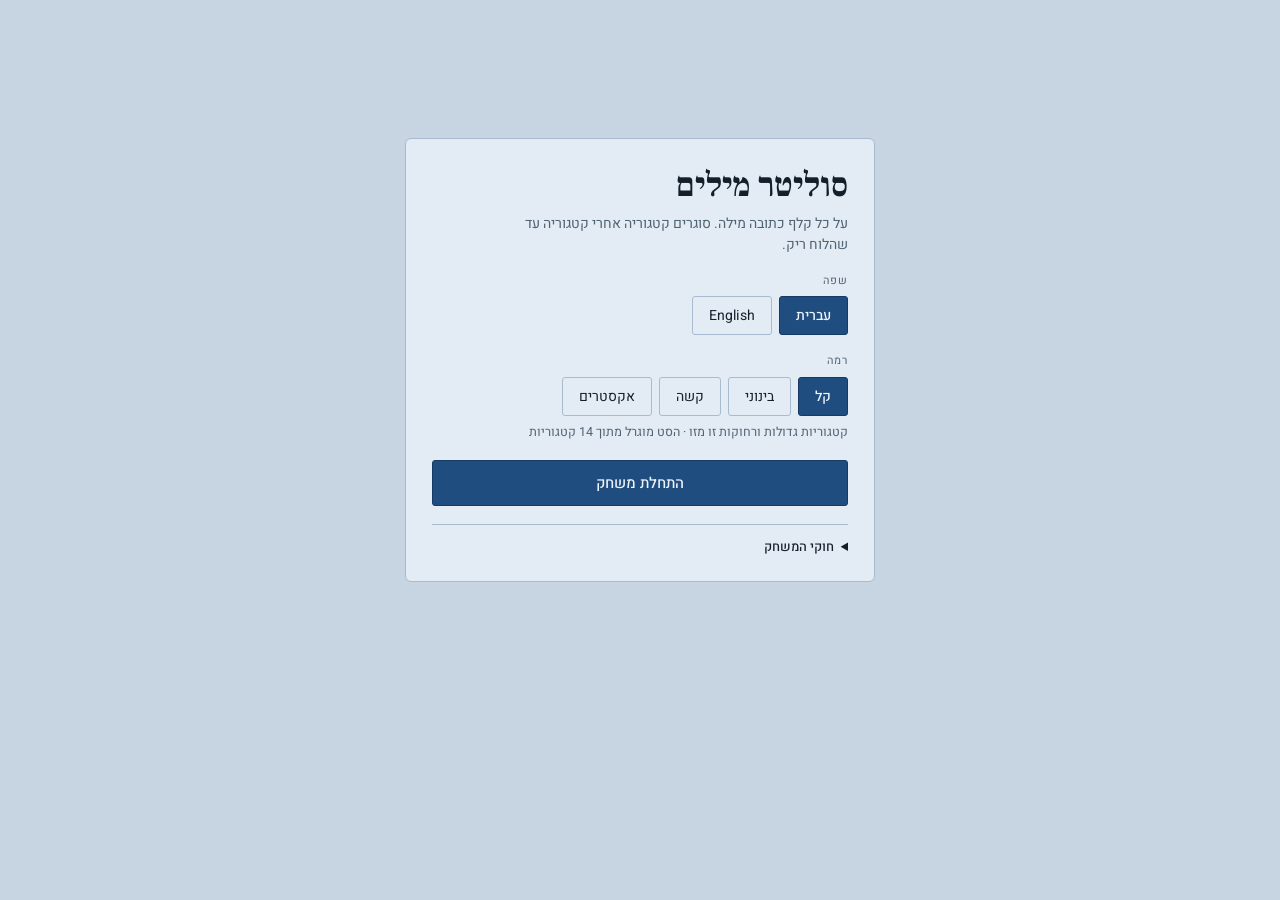
==== index.html @ df295d72 "Change the table to blue Asked for, and it doubles as a test of whether updates are arriving at all:" ====
<!doctype html>
<html lang="he" dir="rtl">
<head>
<meta charset="utf-8">
<meta name="viewport" content="width=device-width, initial-scale=1, viewport-fit=cover">
<meta name="color-scheme" content="light dark">
<title>סוליטר מילים</title>
<link rel="preconnect" href="https://fonts.googleapis.com">
<link rel="preconnect" href="https://fonts.gstatic.com" crossorigin>
<link rel="stylesheet" href="https://fonts.googleapis.com/css2?family=Frank+Ruhl+Libre:wght@400;700&family=Heebo:wght@400;500;700&display=swap">
<link rel="stylesheet" href="style.css?v=4">
</head>
<body>
<div class="menu" id="menu">
  <div class="menu-card">
    <h1 id="menu-title"></h1>
    <p class="menu-lead" id="menu-lead"></p>

    <div class="choice">
      <span class="choice-label" id="lang-label"></span>
      <div class="options" id="opt-lang"></div>
    </div>

    <div class="choice">
      <span class="choice-label" id="level-label"></span>
      <div class="options" id="opt-level"></div>
      <p class="choice-hint" id="level-hint"></p>
    </div>

    <button type="button" class="primary" id="btn-start"></button>

    <details class="rules" id="menu-rules">
      <summary></summary>
      <ul></ul>
    </details>
  </div>
</div>

<div class="board" id="game" hidden>
  <header class="masthead">
    <h1 id="game-title"></h1>
    <div class="stats">
      <div class="stat"><span class="stat-label" id="lbl-moves"></span><span class="stat-value" id="stat-moves">0</span></div>
      <div class="stat"><span class="stat-label" id="lbl-time"></span><span class="stat-value" id="stat-time">0:00</span></div>
      <div class="stat stat-err"><span class="stat-label" id="lbl-errors"></span><span class="stat-value" id="stat-errors">0</span></div>
      <div class="stat"><span class="stat-label" id="lbl-hints"></span><span class="stat-value" id="stat-hints">0</span></div>
      <button type="button" class="stat hint-btn" id="btn-hint" aria-pressed="false"></button>
    </div>
  </header>

  <section class="band">
    <div class="zone zone-foundations">
      <div class="slots" id="foundations"></div>
    </div>
    <div class="zone zone-stock">
      <div class="deck-row">
        <div class="slots" id="stock"></div>
        <div class="slots" id="waste"></div>
      </div>
    </div>
  </section>

  <section class="zone zone-tableau">
    <div class="tableau" id="tableau"></div>
  </section>

  <div class="controls">
    <button type="button" id="btn-undo"></button>
    <span class="dropdown">
      <button type="button" id="btn-more" aria-haspopup="true" aria-expanded="false"></button>
      <div class="pop" id="more-pop" hidden>
        <button type="button" id="btn-same-deal"></button>
        <button type="button" id="btn-same-words"></button>
        <button type="button" id="btn-new-set"></button>
        <button type="button" id="btn-menu"></button>
      </div>
    </span>
    <button type="button" id="btn-sound" class="btn-toggle" aria-pressed="true"></button>
  </div>

  <details class="rules" id="game-rules">
    <summary></summary>
    <ul></ul>
  </details>
</div>

<div class="win" id="win" hidden>
  <div class="win-card">
    <h2 id="win-title"></h2>
    <p id="win-text"></p>
    <div class="win-stats">
      <div class="stat"><span class="stat-label" id="wlbl-moves"></span><span class="stat-value" id="win-moves">0</span></div>
      <div class="stat"><span class="stat-label" id="wlbl-time"></span><span class="stat-value" id="win-time">0:00</span></div>
      <div class="stat stat-err"><span class="stat-label" id="wlbl-errors"></span><span class="stat-value" id="win-errors">0</span></div>
      <div class="stat"><span class="stat-label" id="wlbl-hints"></span><span class="stat-value" id="win-hints">0</span></div>
    </div>
    <div class="controls controls--centred">
      <button type="button" id="btn-win-words"></button>
      <button type="button" class="primary" id="btn-win-set"></button>
      <button type="button" id="btn-win-menu"></button>
    </div>
  </div>
</div>

<div class="bubble" id="bubble" hidden></div>
<script src="banks.js?v=4"></script>
<script src="glosses.js?v=4"></script>
<script src="deal.js?v=4"></script>
<script src="game.js?v=4"></script>
</body>
</html>
---- style.css ----
/* פריסה: לוח במסך אחד — הקטגוריות הפתוחות, החפיסה והגלויים למעלה, ערמות הקלפים מתחתיה.
   הלוח מחויב למראה אחד, שולחן בהיר וקלפים בגוון נייר: קלף הוא חפץ בהיר,
   ושולחן כהה עושה אותו מסנוור.

   ובכל זאת יש כאן גוש לסכמה הכהה, והוא חוזר על אותם הערכים הבהירים בדיוק.
   זו אינה כפילות מיותרת: דפדפן שמכהה אתרים בעצמו מדלג על דף שמצהיר
   שהוא מטפל בכהה, והצהרה כזו היא בדיוק גוש כזה לצד ההכרזה על שתי הסכמות.
   בלעדיו הדף נחשב בהיר בלבד, והדפדפן משחיר את רקעיו. */
:root {
  color-scheme: light dark;
  --felt: #c7d5e3;
  --felt-edge: #a8bbd1;
  --panel: #e3ebf4;
  --ink: #13202c;
  --muted: #4f6373;
  --paper: #fbfcfe;
  --paper-ink: #141e29;
  --paper-edge: #ccd6e2;
  --cat: #1f4d80;
  --cat-ink: #eef4fb;
  --cat-edge: #163a61;
  --back: #7f9ec3;
  --back-line: #6b8cb3;
  --back-edge: #4a6b92;
  --ghost-edge: #9eb2c8;
  --accent: #b5731a;
  --danger: #c0392b;
  --font-display: 'Frank Ruhl Libre', Georgia, 'Times New Roman', serif;
  --font-body: 'Heebo', system-ui, -apple-system, 'Segoe UI', sans-serif;

  --cw: clamp(62px, 7.2vw, 82px);
  --ch: calc(var(--cw) * 1.4);          /* פרופורציה של קלף סטנדרטי */
  --fan-down: calc(var(--ch) * 0.1);
  --fan-up: calc(var(--ch) * 0.34);
  --fs-card: calc(var(--cw) * 0.165);
  --fs-count: calc(var(--cw) * 0.145);

  background: var(--felt);
}

@media (prefers-color-scheme: dark) {
  /* אותם ערכים בהירים: הלוח נשאר בהיר גם כשהמכשיר כהה */
  :root:not([data-theme="light"]) {
    --felt: #c7d5e3;
    --felt-edge: #a8bbd1;
    --panel: #e3ebf4;
    --ink: #13202c;
    --muted: #4f6373;
    --paper: #fbfcfe;
    --paper-ink: #141e29;
    --paper-edge: #ccd6e2;
    --cat: #1f4d80;
    --cat-ink: #eef4fb;
    --cat-edge: #163a61;
    --back: #7f9ec3;
    --back-line: #6b8cb3;
    --back-edge: #4a6b92;
    --ghost-edge: #9eb2c8;
    --accent: #b5731a;
    --danger: #c0392b;
  }
}

:root[data-theme="dark"] {
  --felt: #c7d5e3;
  --felt-edge: #a8bbd1;
  --panel: #e3ebf4;
  --ink: #13202c;
  --muted: #4f6373;
  --paper: #fbfcfe;
  --paper-ink: #141e29;
  --paper-edge: #ccd6e2;
  --cat: #1f4d80;
  --cat-ink: #eef4fb;
  --cat-edge: #163a61;
  --back: #7f9ec3;
  --back-line: #6b8cb3;
  --back-edge: #4a6b92;
  --ghost-edge: #9eb2c8;
  --accent: #b5731a;
  --danger: #c0392b;
}

* { box-sizing: border-box; }

[hidden] { display: none !important; }

body {
  margin: 0;
  background: var(--felt);
  color: var(--ink);
  font-family: var(--font-body);
  font-size: 15px;
  line-height: 1.5;
  -webkit-text-size-adjust: 100%;
}

.board {
  max-width: 860px;
  margin-inline: auto;
  padding-left: max(16px, env(safe-area-inset-left, 0px));
  padding-right: max(16px, env(safe-area-inset-right, 0px));
  padding-block: 18px 32px;
  display: flex;
  flex-direction: column;
  gap: 18px;
}

/* ---------- התפריט ---------- */

.menu {
  min-height: 80vh;
  display: grid;
  place-items: center;
  padding-left: max(16px, env(safe-area-inset-left, 0px));
  padding-right: max(16px, env(safe-area-inset-right, 0px));
  padding-block: 40px;
}

.menu-card {
  width: 100%;
  max-width: 470px;
  display: flex;
  flex-direction: column;
  gap: 18px;
  background: var(--panel);
  border: 1px solid var(--felt-edge);
  border-radius: 6px;
  padding: 28px 26px 24px;
}

.menu-card h1 {
  font-family: var(--font-display);
  font-weight: 700;
  font-size: clamp(26px, 6vw, 34px);
  line-height: 1.1;
  margin: 0;
  text-wrap: balance;
}

.menu-lead {
  margin: -10px 0 0;
  color: var(--muted);
  font-size: 14px;
  max-width: 44ch;
}

.choice {
  display: flex;
  flex-direction: column;
  gap: 7px;
}

.choice-label {
  font-size: 11px;
  letter-spacing: 0.1em;
  color: var(--muted);
}

.options {
  display: flex;
  flex-wrap: wrap;
  gap: 7px;
}

.option {
  font: inherit;
  font-size: 14px;
  padding: 8px 16px;
  border-radius: 3px;
  border: 1px solid var(--felt-edge);
  background: transparent;
  color: var(--ink);
  cursor: pointer;
}

.option:hover { border-color: var(--accent); }

.option.is-on {
  background: var(--cat);
  border-color: var(--cat-edge);
  color: var(--cat-ink);
  font-weight: 500;
}

.choice-hint {
  margin: 0;
  font-size: 12.5px;
  color: var(--muted);
}

.primary {
  background: var(--cat);
  border-color: var(--cat-edge);
  color: var(--cat-ink);
  font-size: 15px;
  padding: 11px 18px;
  font-weight: 500;
}

.primary:hover:not(:disabled) { border-color: var(--accent); }

.menu .rules { border-top-color: var(--felt-edge); }

.controls--centred { justify-content: center; }

.dropdown { position: relative; display: inline-flex; }

.pop {
  position: absolute;
  bottom: calc(100% + 6px);
  inset-inline-start: 0;
  z-index: 15;
  display: flex;
  flex-direction: column;
  min-width: max(100%, 150px);
  background: var(--panel);
  border: 1px solid var(--felt-edge);
  border-radius: 4px;
  padding: 4px;
  gap: 2px;
  box-shadow: 0 6px 16px rgba(0, 0, 0, 0.26);
}

.pop button {
  border: 0;
  background: transparent;
  text-align: start;
  padding: 7px 10px;
  white-space: nowrap;
}

.pop button:hover { background: var(--felt); }

/* ---------- כותרת ומונים ---------- */

.masthead {
  display: flex;
  flex-wrap: wrap;
  align-items: flex-end;
  justify-content: space-between;
  gap: 12px 20px;
  border-bottom: 1px solid var(--felt-edge);
  padding-bottom: 12px;
}

h1 {
  font-family: var(--font-display);
  font-weight: 700;
  font-size: clamp(22px, 4.4vw, 30px);
  line-height: 1.1;
  margin: 0;
  text-wrap: balance;
}

.stats {
  display: flex;
  flex-wrap: wrap;
  gap: 8px;
}

.stat {
  min-width: 66px;
  padding: 6px 10px 7px;
  background: var(--panel);
  border: 1px solid var(--felt-edge);
  border-radius: 3px;
  text-align: center;
}

.stat-label {
  display: block;
  font-size: 11px;
  letter-spacing: 0.06em;
  color: var(--muted);
}

.stat-value {
  display: block;
  font-family: var(--font-display);
  font-size: 21px;
  font-weight: 700;
  line-height: 1.2;
  font-variant-numeric: tabular-nums;
}

.stat-err .stat-value { color: var(--danger); }

.hint-btn {
  font: inherit;
  font-family: var(--font-display);
  font-size: 16px;
  font-weight: 700;
  color: var(--ink);
  cursor: grab;
  border-color: var(--accent);
  touch-action: none;
  -webkit-user-select: none;
  user-select: none;
  align-self: stretch;
  padding-inline: 14px;
}

.hint-btn:hover { border-color: var(--accent); }

.hint-btn.is-on {
  background: var(--cat);
  border-color: var(--cat-edge);
  color: var(--cat-ink);
}

.hint-btn.drag-ghost {
  box-shadow: 0 9px 18px rgba(0, 0, 0, 0.33);
  cursor: grabbing;
}

.bubble {
  position: fixed;
  z-index: 60;
  max-width: min(260px, calc(100vw - 16px));
  display: flex;
  flex-direction: column;
  gap: 3px;
  padding: 9px 12px 10px;
  background: var(--panel);
  color: var(--ink);
  border: 1px solid var(--felt-edge);
  border-radius: 5px;
  box-shadow: 0 8px 22px rgba(0, 0, 0, 0.3);
  font-size: 13.5px;
  line-height: 1.35;
  pointer-events: none;
}

.bubble strong {
  font-family: var(--font-display);
  font-size: 15px;
  font-weight: 700;
}

.bubble span { color: var(--muted); }

/* ---------- אזורים ---------- */

.band {
  display: flex;
  flex-wrap: wrap;
  gap: 16px 30px;
  align-items: flex-start;
}

.zone-foundations { flex: 0 1 auto; min-width: 0; }
.zone-stock { flex: 0 0 auto; }
.zone-tableau {
  min-width: 0;
  border-top: 1px solid var(--felt-edge);
  padding-top: 16px;
}

.slots {
  display: flex;
  flex-wrap: wrap;
  gap: 10px;
  align-items: flex-start;
}

.slot {
  width: var(--cw);
  display: flex;
  flex-direction: column;
  gap: 4px;
  cursor: pointer;
}

.deck-row {
  display: flex;
  gap: 10px;
  align-items: flex-start;
}

.slot[role="button"] .pile { cursor: pointer; }

.slot[role="button"]:focus-visible {
  outline: 2px solid var(--accent);
  outline-offset: 3px;
  border-radius: 3px;
}

.slot-head {
  display: flex;
  flex-direction: column;
  align-items: flex-start;
  min-height: 29px;
  font-size: 11px;
  line-height: 1.3;
}

.slot-name {
  font-weight: 500;
  max-width: 100%;
  overflow: hidden;
  text-overflow: ellipsis;
  white-space: nowrap;
}

.slot-name--idle { color: var(--muted); }

.slot-progress {
  color: var(--muted);
  font-variant-numeric: tabular-nums;
  white-space: nowrap;
  direction: ltr;
}

/* ---------- ערמות ---------- */

.pile {
  position: relative;
  width: var(--cw);
  height: var(--ch);
  cursor: pointer;
}

.pile--col { width: var(--cw); }

.tableau {
  display: flex;
  flex-wrap: wrap;
  gap: 12px 10px;
  align-items: flex-start;
}

.ghost {
  position: absolute;
  inset: 0;
  border: 1px dashed var(--ghost-edge);
  border-radius: 4px;
  display: grid;
  place-items: center;
  padding: 4px;
  text-align: center;
  font-size: 10.5px;
  line-height: 1.2;
  color: var(--muted);
  background: color-mix(in srgb, var(--panel) 45%, transparent);
}

.ghost--done {
  border-style: solid;
  border-color: transparent;
  background: none;
  color: color-mix(in srgb, var(--muted) 45%, transparent);
}

/* ---------- קלפים ---------- */

.card {
  position: absolute;
  inset-inline: 0;
  top: 0;
  height: var(--ch);
  border-radius: 5px;
  background: var(--paper);
  color: var(--paper-ink);
  border: 1px solid var(--paper-edge);
  box-shadow: 0 1px 2px rgba(0, 0, 0, 0.18);
  transition: transform 0.12s ease, box-shadow 0.12s ease;
  touch-action: none;
  -webkit-user-select: none;
  user-select: none;
  -webkit-tap-highlight-color: transparent;
  -webkit-touch-callout: none;
}

.card[data-drag] { cursor: grab; }

/* הכותרת יושבת בראש הקלף, כדי שתישאר קריאה גם כשקלף אחר מונח עליו */
.card-head {
  position: absolute;
  inset: 3px 5px auto 5px;
  display: flex;
  align-items: flex-start;
  justify-content: space-between;
  gap: 3px;
}

.card-text {
  font-size: var(--fs-card);
  font-weight: 500;
  line-height: 1.16;
  text-align: start;
  overflow-wrap: break-word;
  min-width: 0;
}

.card--cat {
  background: var(--cat);
  color: var(--cat-ink);
  border-color: var(--cat-edge);
  box-shadow: 0 1px 3px rgba(0, 0, 0, 0.3);
}

.card--cat .card-text {
  font-family: var(--font-display);
  font-weight: 700;
}

.card-count {
  flex: none;
  font-size: var(--fs-count);
  line-height: 1.3;
  font-weight: 700;
  font-variant-numeric: tabular-nums;
  color: color-mix(in srgb, var(--cat-ink) 70%, transparent);
}

/* שולי החפיסה, כדי שייראה שיש מאחוריה עוד קלפים */
.card--deck {
  box-shadow: -3px 3px 0 -1px var(--paper), -3px 3px 0 0 var(--paper-edge),
    -6px 6px 0 -1px var(--paper), -6px 6px 0 0 var(--paper-edge),
    0 2px 4px rgba(0, 0, 0, 0.22);
}

.drag-ghost {
  position: fixed;
  /* הקלף מקבל inset-inline: 0, ובכיוון מימין לשמאל ה-right שלו גובר על left */
  right: auto;
  bottom: auto;
  margin: 0;
  z-index: 40;
  pointer-events: none;
  cursor: grabbing;
}

.drag-ghost .card { box-shadow: 0 9px 18px rgba(0, 0, 0, 0.33); }

.is-lifted { opacity: 0.35; }

.card--back {
  background:
    linear-gradient(var(--back-edge) 0 2px, transparent 2px),
    repeating-linear-gradient(135deg, var(--back) 0 4px, var(--back-line) 4px 8px);
  border-color: var(--back-edge);
  box-shadow: 0 1px 1px rgba(0, 0, 0, 0.22);
}

.card.is-selected {
  outline: 2px solid var(--accent);
  outline-offset: 1px;
  transform: translateY(-5px);
  z-index: 3;
}

@keyframes board-shake {
  0%, 100% { transform: translateX(0); }
  15% { transform: translateX(-7px); }
  35% { transform: translateX(6px); }
  55% { transform: translateX(-4px); }
  75% { transform: translateX(3px); }
}

.is-shaking { animation: board-shake 0.36s ease; }

.btn-toggle[aria-pressed="false"] { color: var(--muted); }

@keyframes nudge {
  0%, 100% { transform: translateX(0); }
  25% { transform: translateX(-4px); }
  75% { transform: translateX(4px); }
}

.is-wrong { animation: nudge 0.2s ease 2; }
.is-wrong .card, .is-wrong .ghost { border-color: var(--danger); }

@media (prefers-reduced-motion: reduce) {
  .is-wrong, .is-shaking { animation: none; }
  .is-wrong .card, .is-wrong .ghost { outline: 2px solid var(--danger); }
  .is-shaking { outline: 2px solid var(--danger); outline-offset: 4px; }
  .card { transition: none; }
}

/* ---------- כפתורים והסבר ---------- */

.controls {
  display: flex;
  flex-wrap: wrap;
  gap: 8px;
}

button {
  font: inherit;
  font-size: 13px;
  padding: 7px 14px;
  border-radius: 3px;
  border: 1px solid var(--felt-edge);
  background: var(--panel);
  color: var(--ink);
  cursor: pointer;
}

button:hover:not(:disabled) { border-color: var(--accent); }
button:disabled { opacity: 0.45; cursor: default; }
button:focus-visible { outline: 2px solid var(--accent); outline-offset: 2px; }

.rules {
  border-top: 1px solid var(--felt-edge);
  padding-top: 12px;
  font-size: 13.5px;
  color: var(--muted);
  max-width: 62ch;
}

.rules summary {
  cursor: pointer;
  color: var(--ink);
  font-weight: 500;
  font-size: 13px;
}

.rules ul { margin: 10px 0 0; padding-inline-start: 18px; }
.rules li { margin-bottom: 5px; }

/* ---------- סיום ---------- */

.win {
  position: fixed;
  inset: 0;
  display: grid;
  place-items: center;
  padding: 24px;
  background: color-mix(in srgb, var(--felt) 82%, transparent);
  z-index: 20;
}

.win-card {
  background: var(--panel);
  border: 1px solid var(--felt-edge);
  border-radius: 5px;
  padding: 26px 30px;
  text-align: center;
  max-width: 340px;
  box-shadow: 0 10px 30px rgba(0, 0, 0, 0.3);
}

.win-card h2 {
  font-family: var(--font-display);
  font-size: 26px;
  margin: 0 0 4px;
}

.win-card p { margin: 0 0 16px; color: var(--muted); font-size: 13.5px; }

.win-stats {
  display: flex;
  justify-content: center;
  gap: 10px;
  margin-bottom: 18px;
}

/* ---------- טלפון: ארבעה טורים, אות גדולה יותר, ומרווחים צרים ---------- */

@media (max-width: 520px) {
  :root {
    --cw: calc((100vw - 60px) / 4);
    --fs-card: calc(var(--cw) * 0.205);
    --fs-count: calc(var(--cw) * 0.165);
    --fan-up: calc(var(--ch) * 0.43);
    --fan-down: calc(var(--ch) * 0.09);
  }

  .board { gap: 12px; padding-block: 12px 26px; }
  .masthead { padding-bottom: 10px; }
  .band { gap: 10px 14px; }
  .slots { gap: 8px; }
  .deck-row { gap: 8px; }
  .tableau { gap: 10px 8px; }
  .zone-tableau { padding-top: 12px; }
  h1 { font-size: 22px; }
  .stat { min-width: 58px; padding: 5px 8px 6px; }
  .stat-value { font-size: 18px; }
  .hint-btn { font-size: 15px; padding-inline: 11px; }
  .controls { gap: 6px; }
  .controls button { font-size: 12.5px; padding: 6px 11px; }
}
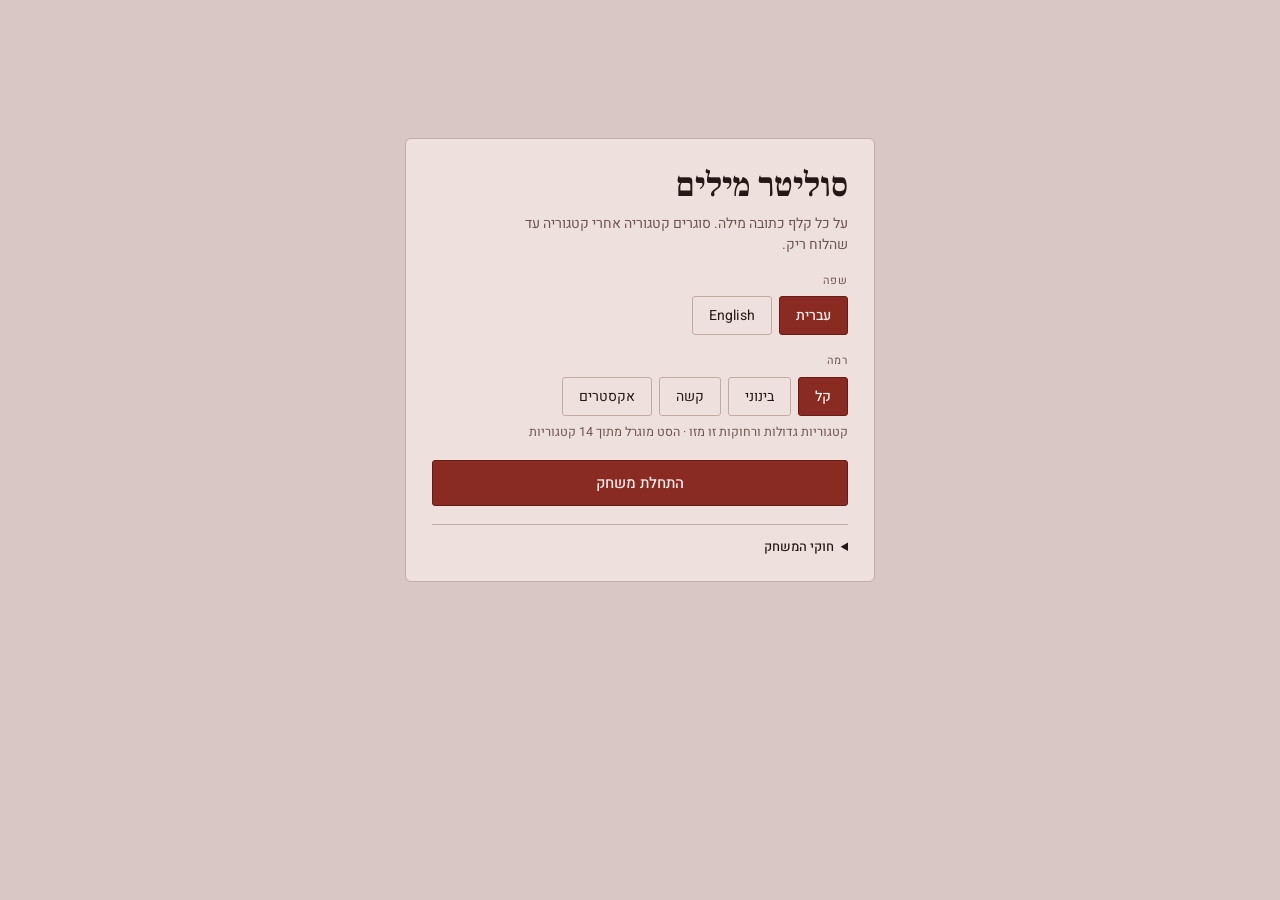
==== commit cf0a1114: "Back to the red table, and add a page that tests what survives darkening The blue arrived on the pho" ====
--- a/index.html
+++ b/index.html
@@ -8,7 +8,7 @@
 <link rel="preconnect" href="https://fonts.googleapis.com">
 <link rel="preconnect" href="https://fonts.gstatic.com" crossorigin>
 <link rel="stylesheet" href="https://fonts.googleapis.com/css2?family=Frank+Ruhl+Libre:wght@400;700&family=Heebo:wght@400;500;700&display=swap">
-<link rel="stylesheet" href="style.css?v=4">
+<link rel="stylesheet" href="style.css?v=5">
 </head>
 <body>
 <div class="menu" id="menu">
@@ -103,9 +103,9 @@
 </div>
 
 <div class="bubble" id="bubble" hidden></div>
-<script src="banks.js?v=4"></script>
-<script src="glosses.js?v=4"></script>
-<script src="deal.js?v=4"></script>
-<script src="game.js?v=4"></script>
+<script src="banks.js?v=5"></script>
+<script src="glosses.js?v=5"></script>
+<script src="deal.js?v=5"></script>
+<script src="game.js?v=5"></script>
 </body>
 </html>
--- a/style.css
+++ b/style.css
@@ -8,23 +8,23 @@
    בלעדיו הדף נחשב בהיר בלבד, והדפדפן משחיר את רקעיו. */
 :root {
   color-scheme: light dark;
-  --felt: #c7d5e3;
-  --felt-edge: #a8bbd1;
-  --panel: #e3ebf4;
-  --ink: #13202c;
-  --muted: #4f6373;
-  --paper: #fbfcfe;
-  --paper-ink: #141e29;
-  --paper-edge: #ccd6e2;
-  --cat: #1f4d80;
-  --cat-ink: #eef4fb;
-  --cat-edge: #163a61;
-  --back: #7f9ec3;
-  --back-line: #6b8cb3;
-  --back-edge: #4a6b92;
-  --ghost-edge: #9eb2c8;
-  --accent: #b5731a;
-  --danger: #c0392b;
+  --felt: #d8c7c4;
+  --felt-edge: #c2aba7;
+  --panel: #eee0dd;
+  --ink: #241715;
+  --muted: #6d5552;
+  --paper: #fdfaf7;
+  --paper-ink: #231a18;
+  --paper-edge: #ddd0ca;
+  --cat: #8a2b23;
+  --cat-ink: #fbeeeb;
+  --cat-edge: #671c16;
+  --back: #b6827c;
+  --back-line: #a26e68;
+  --back-edge: #7d4942;
+  --ghost-edge: #bfa5a1;
+  --accent: #9c6a16;
+  --danger: #c23d26;
   --font-display: 'Frank Ruhl Libre', Georgia, 'Times New Roman', serif;
   --font-body: 'Heebo', system-ui, -apple-system, 'Segoe UI', sans-serif;
 
@@ -41,44 +41,44 @@
 @media (prefers-color-scheme: dark) {
   /* אותם ערכים בהירים: הלוח נשאר בהיר גם כשהמכשיר כהה */
   :root:not([data-theme="light"]) {
-    --felt: #c7d5e3;
-    --felt-edge: #a8bbd1;
-    --panel: #e3ebf4;
-    --ink: #13202c;
-    --muted: #4f6373;
-    --paper: #fbfcfe;
-    --paper-ink: #141e29;
-    --paper-edge: #ccd6e2;
-    --cat: #1f4d80;
-    --cat-ink: #eef4fb;
-    --cat-edge: #163a61;
-    --back: #7f9ec3;
-    --back-line: #6b8cb3;
-    --back-edge: #4a6b92;
-    --ghost-edge: #9eb2c8;
-    --accent: #b5731a;
-    --danger: #c0392b;
+    --felt: #d8c7c4;
+    --felt-edge: #c2aba7;
+    --panel: #eee0dd;
+    --ink: #241715;
+    --muted: #6d5552;
+    --paper: #fdfaf7;
+    --paper-ink: #231a18;
+    --paper-edge: #ddd0ca;
+    --cat: #8a2b23;
+    --cat-ink: #fbeeeb;
+    --cat-edge: #671c16;
+    --back: #b6827c;
+    --back-line: #a26e68;
+    --back-edge: #7d4942;
+    --ghost-edge: #bfa5a1;
+    --accent: #9c6a16;
+    --danger: #c23d26;
   }
 }
 
 :root[data-theme="dark"] {
-  --felt: #c7d5e3;
-  --felt-edge: #a8bbd1;
-  --panel: #e3ebf4;
-  --ink: #13202c;
-  --muted: #4f6373;
-  --paper: #fbfcfe;
-  --paper-ink: #141e29;
-  --paper-edge: #ccd6e2;
-  --cat: #1f4d80;
-  --cat-ink: #eef4fb;
-  --cat-edge: #163a61;
-  --back: #7f9ec3;
-  --back-line: #6b8cb3;
-  --back-edge: #4a6b92;
-  --ghost-edge: #9eb2c8;
-  --accent: #b5731a;
-  --danger: #c0392b;
+  --felt: #d8c7c4;
+  --felt-edge: #c2aba7;
+  --panel: #eee0dd;
+  --ink: #241715;
+  --muted: #6d5552;
+  --paper: #fdfaf7;
+  --paper-ink: #231a18;
+  --paper-edge: #ddd0ca;
+  --cat: #8a2b23;
+  --cat-ink: #fbeeeb;
+  --cat-edge: #671c16;
+  --back: #b6827c;
+  --back-line: #a26e68;
+  --back-edge: #7d4942;
+  --ghost-edge: #bfa5a1;
+  --accent: #9c6a16;
+  --danger: #c23d26;
 }
 
 * { box-sizing: border-box; }
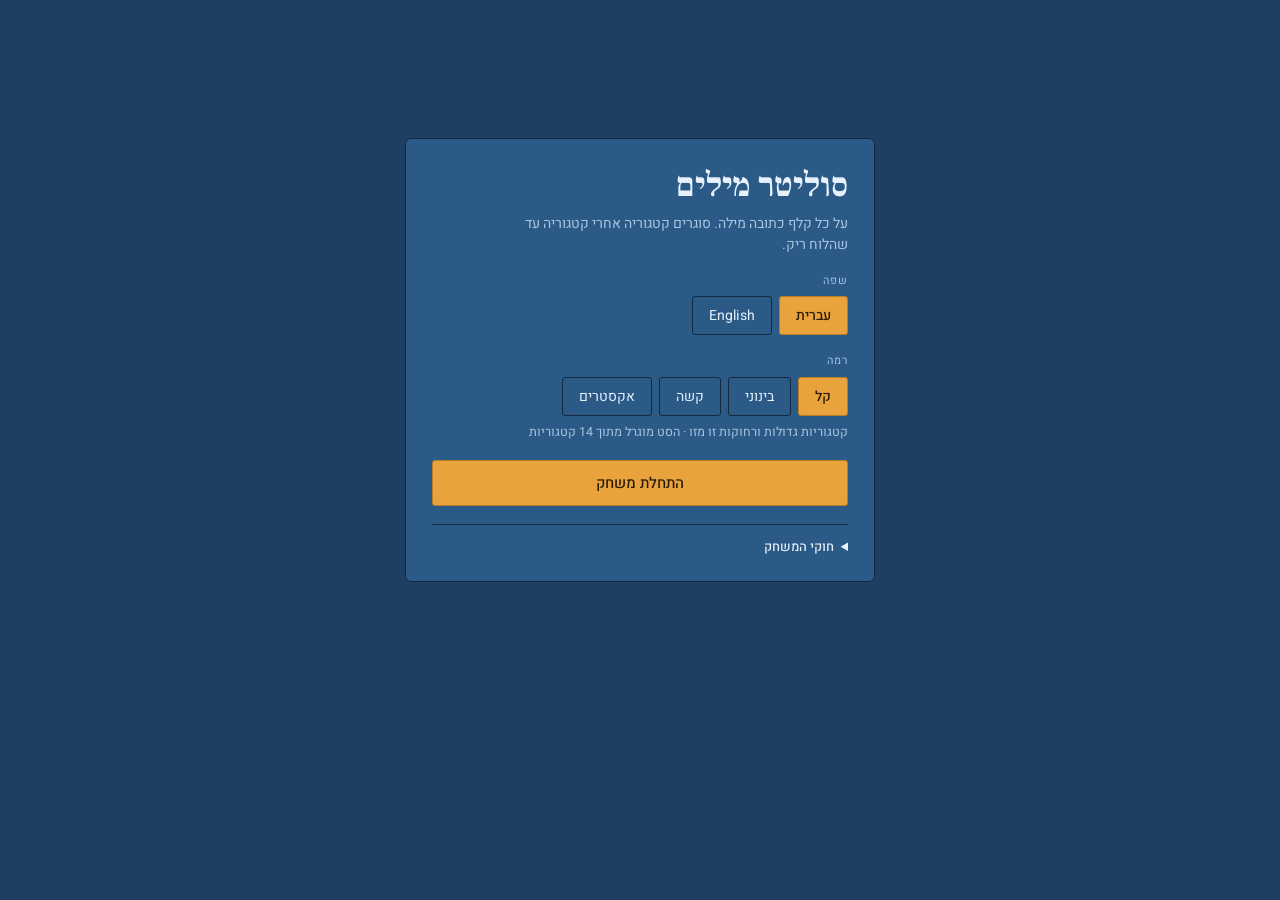
==== commit 0ec5208e: "Build the palette from the colour that survives the browser's darkening The probe's answer: of white" ====
--- a/index.html
+++ b/index.html
@@ -8,7 +8,7 @@
 <link rel="preconnect" href="https://fonts.googleapis.com">
 <link rel="preconnect" href="https://fonts.gstatic.com" crossorigin>
 <link rel="stylesheet" href="https://fonts.googleapis.com/css2?family=Frank+Ruhl+Libre:wght@400;700&family=Heebo:wght@400;500;700&display=swap">
-<link rel="stylesheet" href="style.css?v=5">
+<link rel="stylesheet" href="style.css?v=6">
 </head>
 <body>
 <div class="menu" id="menu">
@@ -103,9 +103,9 @@
 </div>
 
 <div class="bubble" id="bubble" hidden></div>
-<script src="banks.js?v=5"></script>
-<script src="glosses.js?v=5"></script>
-<script src="deal.js?v=5"></script>
-<script src="game.js?v=5"></script>
+<script src="banks.js?v=6"></script>
+<script src="glosses.js?v=6"></script>
+<script src="deal.js?v=6"></script>
+<script src="game.js?v=6"></script>
 </body>
 </html>
--- a/style.css
+++ b/style.css
@@ -8,23 +8,23 @@
    בלעדיו הדף נחשב בהיר בלבד, והדפדפן משחיר את רקעיו. */
 :root {
   color-scheme: light dark;
-  --felt: #d8c7c4;
-  --felt-edge: #c2aba7;
-  --panel: #eee0dd;
-  --ink: #241715;
-  --muted: #6d5552;
-  --paper: #fdfaf7;
-  --paper-ink: #231a18;
-  --paper-edge: #ddd0ca;
-  --cat: #8a2b23;
-  --cat-ink: #fbeeeb;
-  --cat-edge: #671c16;
-  --back: #b6827c;
-  --back-line: #a26e68;
-  --back-edge: #7d4942;
-  --ghost-edge: #bfa5a1;
-  --accent: #9c6a16;
-  --danger: #c23d26;
+  --felt: #1d3f63;
+  --felt-edge: #13293f;
+  --panel: #2b5a86;
+  --ink: #e6f1fc;
+  --muted: #a8c6e3;
+  --paper: #9ecbff;
+  --paper-ink: #0b2744;
+  --paper-edge: #6ba7e0;
+  --cat: #e8a33c;
+  --cat-ink: #2a1a05;
+  --cat-edge: #b87c22;
+  --back: #3f72a8;
+  --back-line: #35628f;
+  --back-edge: #22486e;
+  --ghost-edge: #4a7cab;
+  --accent: #ffd166;
+  --danger: #ff8a80;
   --font-display: 'Frank Ruhl Libre', Georgia, 'Times New Roman', serif;
   --font-body: 'Heebo', system-ui, -apple-system, 'Segoe UI', sans-serif;
 
@@ -41,44 +41,44 @@
 @media (prefers-color-scheme: dark) {
   /* אותם ערכים בהירים: הלוח נשאר בהיר גם כשהמכשיר כהה */
   :root:not([data-theme="light"]) {
-    --felt: #d8c7c4;
-    --felt-edge: #c2aba7;
-    --panel: #eee0dd;
-    --ink: #241715;
-    --muted: #6d5552;
-    --paper: #fdfaf7;
-    --paper-ink: #231a18;
-    --paper-edge: #ddd0ca;
-    --cat: #8a2b23;
-    --cat-ink: #fbeeeb;
-    --cat-edge: #671c16;
-    --back: #b6827c;
-    --back-line: #a26e68;
-    --back-edge: #7d4942;
-    --ghost-edge: #bfa5a1;
-    --accent: #9c6a16;
-    --danger: #c23d26;
+    --felt: #1d3f63;
+    --felt-edge: #13293f;
+    --panel: #2b5a86;
+    --ink: #e6f1fc;
+    --muted: #a8c6e3;
+    --paper: #9ecbff;
+    --paper-ink: #0b2744;
+    --paper-edge: #6ba7e0;
+    --cat: #e8a33c;
+    --cat-ink: #2a1a05;
+    --cat-edge: #b87c22;
+    --back: #3f72a8;
+    --back-line: #35628f;
+    --back-edge: #22486e;
+    --ghost-edge: #4a7cab;
+    --accent: #ffd166;
+    --danger: #ff8a80;
   }
 }
 
 :root[data-theme="dark"] {
-  --felt: #d8c7c4;
-  --felt-edge: #c2aba7;
-  --panel: #eee0dd;
-  --ink: #241715;
-  --muted: #6d5552;
-  --paper: #fdfaf7;
-  --paper-ink: #231a18;
-  --paper-edge: #ddd0ca;
-  --cat: #8a2b23;
-  --cat-ink: #fbeeeb;
-  --cat-edge: #671c16;
-  --back: #b6827c;
-  --back-line: #a26e68;
-  --back-edge: #7d4942;
-  --ghost-edge: #bfa5a1;
-  --accent: #9c6a16;
-  --danger: #c23d26;
+  --felt: #1d3f63;
+  --felt-edge: #13293f;
+  --panel: #2b5a86;
+  --ink: #e6f1fc;
+  --muted: #a8c6e3;
+  --paper: #9ecbff;
+  --paper-ink: #0b2744;
+  --paper-edge: #6ba7e0;
+  --cat: #e8a33c;
+  --cat-ink: #2a1a05;
+  --cat-edge: #b87c22;
+  --back: #3f72a8;
+  --back-line: #35628f;
+  --back-edge: #22486e;
+  --ghost-edge: #4a7cab;
+  --accent: #ffd166;
+  --danger: #ff8a80;
 }
 
 * { box-sizing: border-box; }
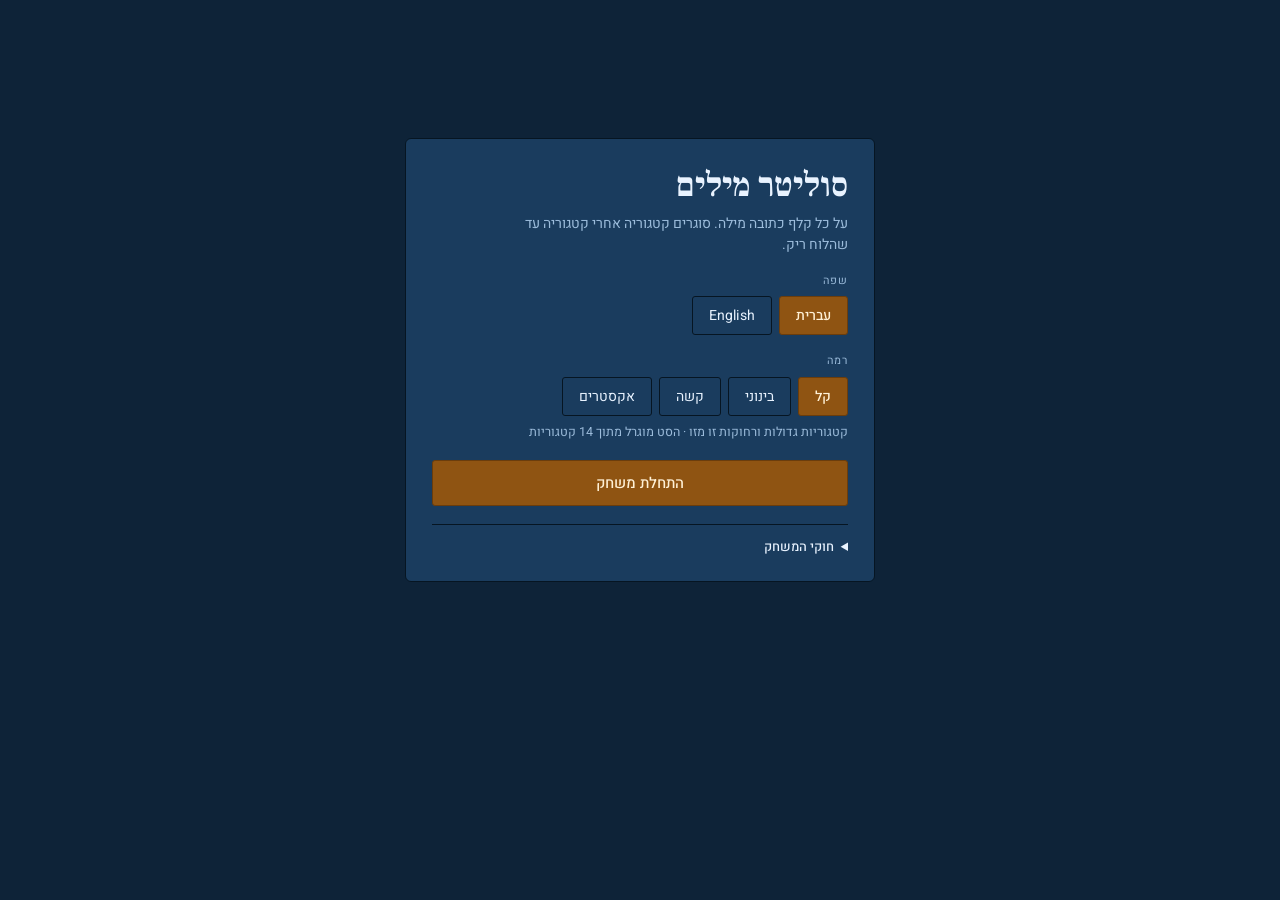
==== commit 8b767dad: "Four piles on the board, a night palette, and a probe for inversion The tableau is limited to four p" ====
--- a/index.html
+++ b/index.html
@@ -8,7 +8,7 @@
 <link rel="preconnect" href="https://fonts.googleapis.com">
 <link rel="preconnect" href="https://fonts.gstatic.com" crossorigin>
 <link rel="stylesheet" href="https://fonts.googleapis.com/css2?family=Frank+Ruhl+Libre:wght@400;700&family=Heebo:wght@400;500;700&display=swap">
-<link rel="stylesheet" href="style.css?v=6">
+<link rel="stylesheet" href="style.css?v=8">
 </head>
 <body>
 <div class="menu" id="menu">
@@ -103,9 +103,9 @@
 </div>
 
 <div class="bubble" id="bubble" hidden></div>
-<script src="banks.js?v=6"></script>
-<script src="glosses.js?v=6"></script>
-<script src="deal.js?v=6"></script>
-<script src="game.js?v=6"></script>
+<script src="banks.js?v=8"></script>
+<script src="glosses.js?v=8"></script>
+<script src="deal.js?v=8"></script>
+<script src="game.js?v=8"></script>
 </body>
 </html>
--- a/style.css
+++ b/style.css
@@ -8,23 +8,23 @@
    בלעדיו הדף נחשב בהיר בלבד, והדפדפן משחיר את רקעיו. */
 :root {
   color-scheme: light dark;
-  --felt: #1d3f63;
-  --felt-edge: #13293f;
-  --panel: #2b5a86;
-  --ink: #e6f1fc;
-  --muted: #a8c6e3;
-  --paper: #9ecbff;
-  --paper-ink: #0b2744;
-  --paper-edge: #6ba7e0;
-  --cat: #e8a33c;
-  --cat-ink: #2a1a05;
-  --cat-edge: #b87c22;
-  --back: #3f72a8;
-  --back-line: #35628f;
-  --back-edge: #22486e;
-  --ghost-edge: #4a7cab;
-  --accent: #ffd166;
-  --danger: #ff8a80;
+  --felt: #0e2338;
+  --felt-edge: #061522;
+  --panel: #1a3c5e;
+  --ink: #e9f3ff;
+  --muted: #9cbcdb;
+  --paper: #35719f;
+  --paper-ink: #eaf4ff;
+  --paper-edge: #5a93c6;
+  --cat: #8f5412;
+  --cat-ink: #fff1d6;
+  --cat-edge: #6b3d0c;
+  --back: #15334f;
+  --back-line: #1d4467;
+  --back-edge: #0a2237;
+  --ghost-edge: #3d6c99;
+  --accent: #ffc24d;
+  --danger: #ff7f6e;
   --font-display: 'Frank Ruhl Libre', Georgia, 'Times New Roman', serif;
   --font-body: 'Heebo', system-ui, -apple-system, 'Segoe UI', sans-serif;
 
@@ -41,44 +41,44 @@
 @media (prefers-color-scheme: dark) {
   /* אותם ערכים בהירים: הלוח נשאר בהיר גם כשהמכשיר כהה */
   :root:not([data-theme="light"]) {
-    --felt: #1d3f63;
-    --felt-edge: #13293f;
-    --panel: #2b5a86;
-    --ink: #e6f1fc;
-    --muted: #a8c6e3;
-    --paper: #9ecbff;
-    --paper-ink: #0b2744;
-    --paper-edge: #6ba7e0;
-    --cat: #e8a33c;
-    --cat-ink: #2a1a05;
-    --cat-edge: #b87c22;
-    --back: #3f72a8;
-    --back-line: #35628f;
-    --back-edge: #22486e;
-    --ghost-edge: #4a7cab;
-    --accent: #ffd166;
-    --danger: #ff8a80;
+    --felt: #0e2338;
+    --felt-edge: #061522;
+    --panel: #1a3c5e;
+    --ink: #e9f3ff;
+    --muted: #9cbcdb;
+    --paper: #35719f;
+    --paper-ink: #eaf4ff;
+    --paper-edge: #5a93c6;
+    --cat: #8f5412;
+    --cat-ink: #fff1d6;
+    --cat-edge: #6b3d0c;
+    --back: #15334f;
+    --back-line: #1d4467;
+    --back-edge: #0a2237;
+    --ghost-edge: #3d6c99;
+    --accent: #ffc24d;
+    --danger: #ff7f6e;
   }
 }
 
 :root[data-theme="dark"] {
-  --felt: #1d3f63;
-  --felt-edge: #13293f;
-  --panel: #2b5a86;
-  --ink: #e6f1fc;
-  --muted: #a8c6e3;
-  --paper: #9ecbff;
-  --paper-ink: #0b2744;
-  --paper-edge: #6ba7e0;
-  --cat: #e8a33c;
-  --cat-ink: #2a1a05;
-  --cat-edge: #b87c22;
-  --back: #3f72a8;
-  --back-line: #35628f;
-  --back-edge: #22486e;
-  --ghost-edge: #4a7cab;
-  --accent: #ffd166;
-  --danger: #ff8a80;
+  --felt: #0e2338;
+  --felt-edge: #061522;
+  --panel: #1a3c5e;
+  --ink: #e9f3ff;
+  --muted: #9cbcdb;
+  --paper: #35719f;
+  --paper-ink: #eaf4ff;
+  --paper-edge: #5a93c6;
+  --cat: #8f5412;
+  --cat-ink: #fff1d6;
+  --cat-edge: #6b3d0c;
+  --back: #15334f;
+  --back-line: #1d4467;
+  --back-edge: #0a2237;
+  --ghost-edge: #3d6c99;
+  --accent: #ffc24d;
+  --danger: #ff7f6e;
 }
 
 * { box-sizing: border-box; }
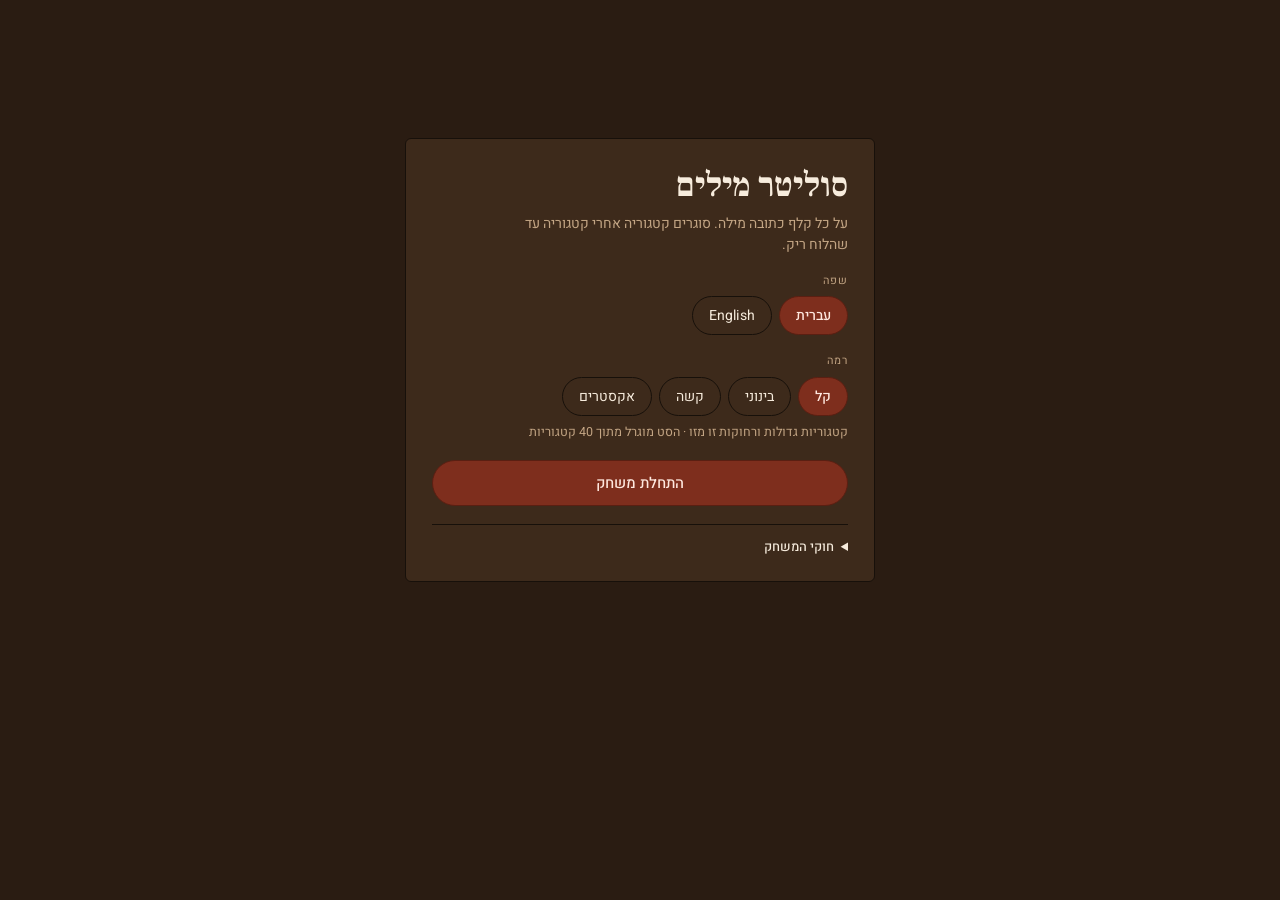
==== commit fef9e624: "Grow the banks, gloss every category, and dress the desktop board The non-extreme banks grow by twen" ====
--- a/index.html
+++ b/index.html
@@ -8,7 +8,7 @@
 <link rel="preconnect" href="https://fonts.googleapis.com">
 <link rel="preconnect" href="https://fonts.gstatic.com" crossorigin>
 <link rel="stylesheet" href="https://fonts.googleapis.com/css2?family=Frank+Ruhl+Libre:wght@400;700&family=Heebo:wght@400;500;700&display=swap">
-<link rel="stylesheet" href="style.css?v=8">
+<link rel="stylesheet" href="style.css?v=10">
 </head>
 <body>
 <div class="menu" id="menu">
@@ -103,9 +103,9 @@
 </div>
 
 <div class="bubble" id="bubble" hidden></div>
-<script src="banks.js?v=8"></script>
-<script src="glosses.js?v=8"></script>
-<script src="deal.js?v=8"></script>
-<script src="game.js?v=8"></script>
+<script src="banks.js?v=10"></script>
+<script src="glosses.js?v=10"></script>
+<script src="deal.js?v=10"></script>
+<script src="game.js?v=10"></script>
 </body>
 </html>
--- a/style.css
+++ b/style.css
@@ -96,14 +96,14 @@
 }
 
 .board {
-  max-width: 860px;
+  max-width: 600px;
   margin-inline: auto;
   padding-left: max(16px, env(safe-area-inset-left, 0px));
   padding-right: max(16px, env(safe-area-inset-right, 0px));
   padding-block: 18px 32px;
   display: flex;
   flex-direction: column;
-  gap: 18px;
+  gap: 14px;
 }
 
 /* ---------- התפריט ---------- */
@@ -345,7 +345,8 @@
 .band {
   display: flex;
   flex-wrap: wrap;
-  gap: 16px 30px;
+  justify-content: center;
+  gap: 14px 22px;
   align-items: flex-start;
 }
 
@@ -354,7 +355,7 @@
 .zone-tableau {
   min-width: 0;
   border-top: 1px solid var(--felt-edge);
-  padding-top: 16px;
+  padding-top: 14px;
 }
 
 .slots {
@@ -426,6 +427,7 @@
 .tableau {
   display: flex;
   flex-wrap: wrap;
+  justify-content: center;
   gap: 12px 10px;
   align-items: flex-start;
 }
@@ -489,7 +491,8 @@
   font-weight: 500;
   line-height: 1.16;
   text-align: start;
-  overflow-wrap: break-word;
+  overflow-wrap: normal;
+  word-break: keep-all;
   min-width: 0;
 }
 
@@ -584,6 +587,7 @@
 .controls {
   display: flex;
   flex-wrap: wrap;
+  justify-content: center;
   gap: 8px;
 }
 
@@ -667,6 +671,9 @@
     --fan-up: calc(var(--ch) * 0.43);
     --fan-down: calc(var(--ch) * 0.09);
   }
+
+  /* בטלפון החפיסה יושבת מעל ארבעת המקומות לקטגוריות */
+  .zone-stock { order: -1; }
 
   .board { gap: 12px; padding-block: 12px 26px; }
   .masthead { padding-bottom: 10px; }
@@ -682,3 +689,66 @@
   .controls { gap: 6px; }
   .controls button { font-size: 12.5px; padding: 6px 11px; }
 }
+
+/* ---------- מחשב: שולחן עץ וקלפי פליז ----------
+   הגוש הזה חל רק מעל רוחב הטלפון, כדי שגרסת הטלפון תישאר כפי שהיא.
+   הגופנים נשארים כשהיו; מה שמשתנה הוא משפחת הצבע, גימור הקלף,
+   עיגול הפינות של הקלפים, והגלולות של המונים והכפתורים. */
+
+@media (min-width: 521px) {
+  :root {
+    --felt: #2a1c12;
+    --felt-edge: #17100a;
+    --panel: #3d2a1b;
+    --ink: #f7ecdd;
+    --muted: #c3a584;
+    --paper: #b08a52;
+    --paper-ink: #241606;
+    --paper-edge: #8a6a3c;
+    --cat: #7e2e1d;
+    --cat-ink: #ffe8df;
+    --cat-edge: #5a1f12;
+    --back: #4a331e;
+    --back-line: #5d4226;
+    --back-edge: #2c1c0e;
+    --ghost-edge: #6d5436;
+    --accent: #e0b05a;
+    --danger: #e0725c;
+  }
+
+  /* הקלף: פינה בינונית, מסגרת עבה, ושיפוע שנותן לו נפח */
+  .card {
+    border-radius: 8px;
+    border-width: 2px;
+    box-shadow: 0 2px 5px rgba(0, 0, 0, 0.34);
+  }
+
+  .card--word {
+    background-image: linear-gradient(160deg, rgba(255, 255, 255, 0.14), rgba(0, 0, 0, 0.10));
+  }
+
+  .card--cat {
+    background-image: linear-gradient(160deg, rgba(255, 255, 255, 0.12), rgba(0, 0, 0, 0.18));
+    box-shadow: 0 2px 6px rgba(0, 0, 0, 0.40);
+  }
+
+  .card--deck {
+    box-shadow: -3px 3px 0 -1px var(--paper), -3px 3px 0 0 var(--paper-edge),
+      -6px 6px 0 -1px var(--paper), -6px 6px 0 0 var(--paper-edge),
+      0 3px 7px rgba(0, 0, 0, 0.34);
+  }
+
+  .ghost { border-radius: 8px; }
+
+  /* המונים והכפתורים כגלולות */
+  .stat,
+  button,
+  .option {
+    border-radius: 999px;
+  }
+
+  .stat { padding: 6px 14px 7px; }
+  .hint-btn { padding-inline: 18px; }
+  .pop { border-radius: 14px; }
+  .pop button { border-radius: 999px; }
+}
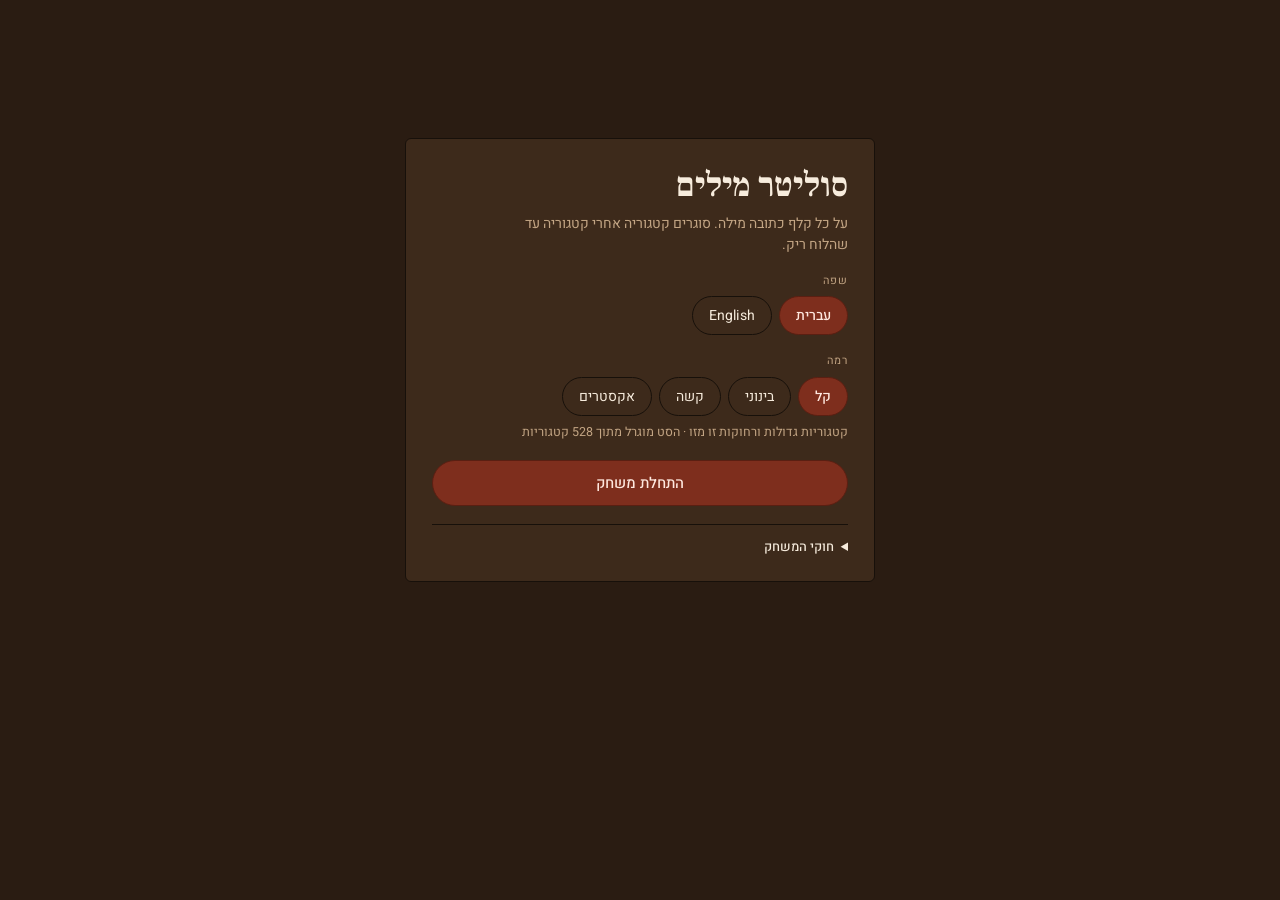
==== commit 3daa3009: "Add a site icon A card bearing the letter samekh, in the game's own colours. The letter is a path, n" ====
--- a/index.html
+++ b/index.html
@@ -5,6 +5,9 @@
 <meta name="viewport" content="width=device-width, initial-scale=1, viewport-fit=cover">
 <meta name="color-scheme" content="light dark">
 <title>סוליטר מילים</title>
+<link rel="icon" href="icon.svg" type="image/svg+xml">
+<link rel="icon" href="favicon.ico" sizes="any">
+<link rel="apple-touch-icon" sizes="180x180" href="icon-180.png">
 <link rel="preconnect" href="https://fonts.googleapis.com">
 <link rel="preconnect" href="https://fonts.gstatic.com" crossorigin>
 <link rel="stylesheet" href="https://fonts.googleapis.com/css2?family=Frank+Ruhl+Libre:wght@400;700&family=Heebo:wght@400;500;700&display=swap">
--- a/style.css
+++ b/style.css
@@ -31,7 +31,7 @@
   --cw: clamp(62px, 7.2vw, 82px);
   --ch: calc(var(--cw) * 1.4);          /* פרופורציה של קלף סטנדרטי */
   --fan-down: calc(var(--ch) * 0.1);
-  --fan-up: calc(var(--ch) * 0.34);
+  --fan-up: calc(var(--ch) * 0.48);
   --fs-card: calc(var(--cw) * 0.165);
   --fs-count: calc(var(--cw) * 0.145);
 
@@ -503,9 +503,18 @@
   box-shadow: 0 1px 3px rgba(0, 0, 0, 0.3);
 }
 
+.card--cat .card-head {
+  flex-direction: column;
+  align-items: stretch;
+  gap: 1px;
+}
+
+.card--cat .card-count { order: -1; text-align: end; line-height: 1.15; }
+
 .card--cat .card-text {
   font-family: var(--font-display);
   font-weight: 700;
+  line-height: 1.08;
 }
 
 .card-count {
@@ -668,12 +677,15 @@
     --cw: calc((100vw - 60px) / 4);
     --fs-card: calc(var(--cw) * 0.205);
     --fs-count: calc(var(--cw) * 0.165);
-    --fan-up: calc(var(--ch) * 0.43);
+    --fan-up: calc(var(--ch) * 0.52);
     --fan-down: calc(var(--ch) * 0.09);
   }
 
   /* בטלפון החפיסה יושבת מעל ארבעת המקומות לקטגוריות */
   .zone-stock { order: -1; }
+
+  /* בטלפון האות על קלף הקטגוריה מעט קטנה יותר, כדי שהשם ייכנס */
+  .card--cat .card-text { font-size: calc(var(--fs-card) * 0.92); }
 
   .board { gap: 12px; padding-block: 12px 26px; }
   .masthead { padding-bottom: 10px; }
